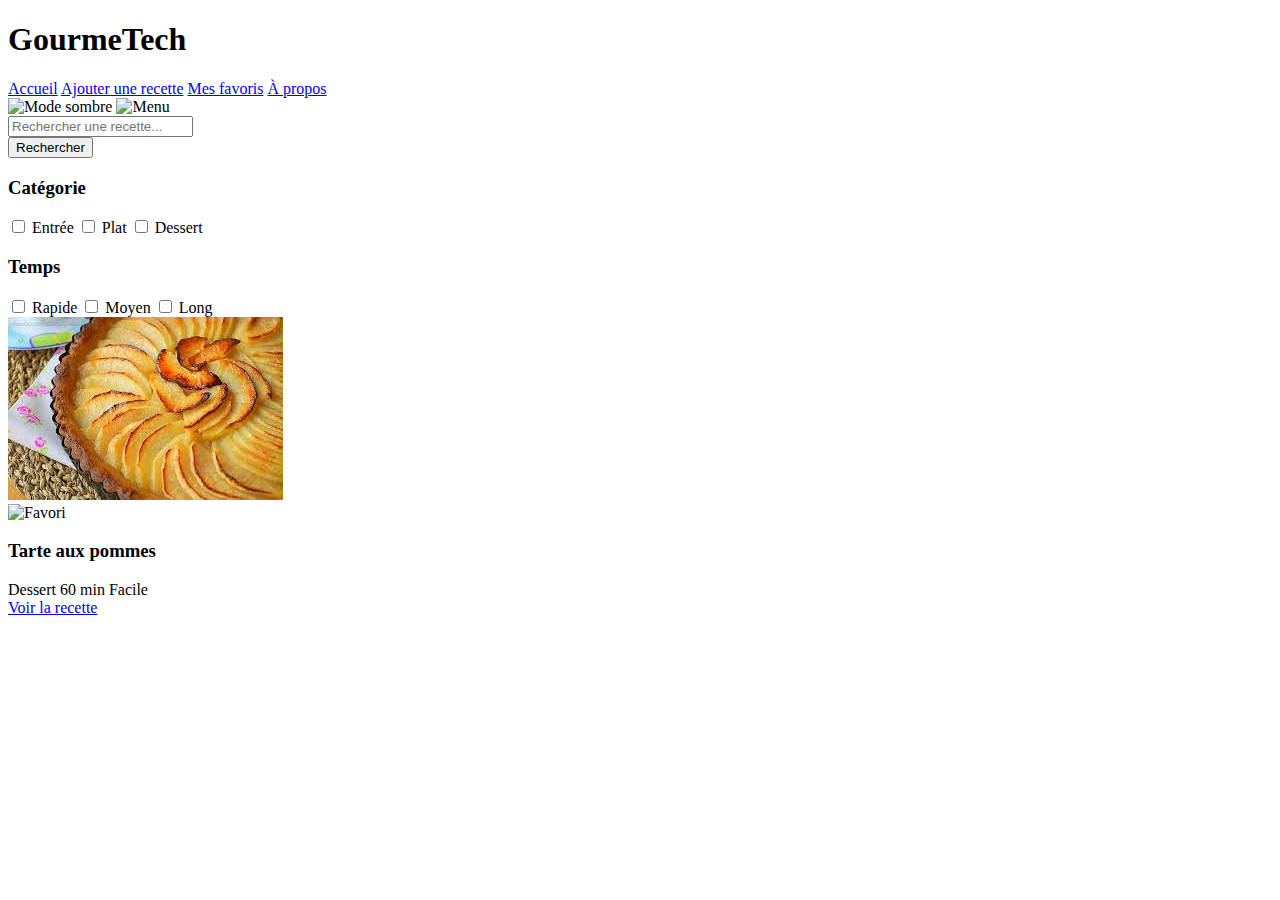
==== index.html @ 75c2d2dc "etape 1" ====
<!DOCTYPE html>
<html lang="en">

<head>
    <meta charset="UTF-8">
    <meta name="viewport" content="width=device-width, initial-scale=1.0">
    <title>GoutmeTech</title>
</head>

<body>
    <header>
        <!------------------------Section 1------------------------->
        <section>
            <h1>GourmeTech</h1>
            <article class="navbar-header"></article>
            <nav class="navbar">
                <div class="nav-links">
                    <a href="#">Accueil</a>
                    <a href="#">Ajouter une recette</a>
                    <a href="#">Mes favoris</a>
                    <a href="#">À propos</a>
                </div>
                <div class="nav-icons">
                    <img src="https://via.placeholder.com/24x24?text=🌙" alt="Mode sombre">
                    <img src="https://via.placeholder.com/24x24?text=☰" alt="Menu">
                </div>
            </nav>
            </article>
        </section>
    </header>
    
    <body>
        <!------------------------Section 2------------------------->
        <section>
            <article class="search-form-container">
                <form>
                    <!-- Champ de recherche -->
                    <div class="search-input">
                        <input type="text" placeholder="Rechercher une recette...">
                    </div>
    
                    <!-- Bouton Rechercher -->
                    <div class="search-button">
                        <button type="submit">Rechercher</button>
                    </div>
    
                    <!-- Section Catégorie -->
                    <div class="filter-section">
                        <h3>Catégorie</h3>
                        <label><input type="checkbox" name="category" value="entree"> Entrée</label>
                        <label><input type="checkbox" name="category" value="plat"> Plat</label>
                        <label><input type="checkbox" name="category" value="dessert"> Dessert</label>
                    </div>
    
                    <!-- Section Temps -->
                    <div class="filter-section">
                        <h3>Temps</h3>
                        <label><input type="checkbox" name="time" value="rapide"> Rapide</label>
                        <label><input type="checkbox" name="time" value="moyen"> Moyen</label>
                        <label><input type="checkbox" name="time" value="long"> Long</label>
                    </div>
                </form>
            </article>
        </section>
    <!------------------------Section 3------------------------->
        <section>
            <article class="recipe-card">
                <!-- Image de la recette -->
                <div class="recipe-image">
                    <img src="./img/Tarte aux pommes.jpeg" alt="Tarte aux pommes">
                    <div class="favorite-icon">
                        <img src="https://via.placeholder.com/20x20?text=♥" alt="Favori">
                    </div>
                </div>
        
                <!-- Contenu de la carte -->
                <div class="recipe-content">
                    <h3>Tarte aux pommes</h3>
                    <div class="recipe-tags">
                        <span class="tag-dessert">Dessert</span>
                        <span class="tag-time">60 min</span>
                        <span class="tag-difficulty">Facile</span>
                    </div>
                    <a href="#" class="recipe-button">Voir la recette</a>
                </div>
            </article>
        </section>


    </body>
    <footer>

    </footer>
</body>

</html>
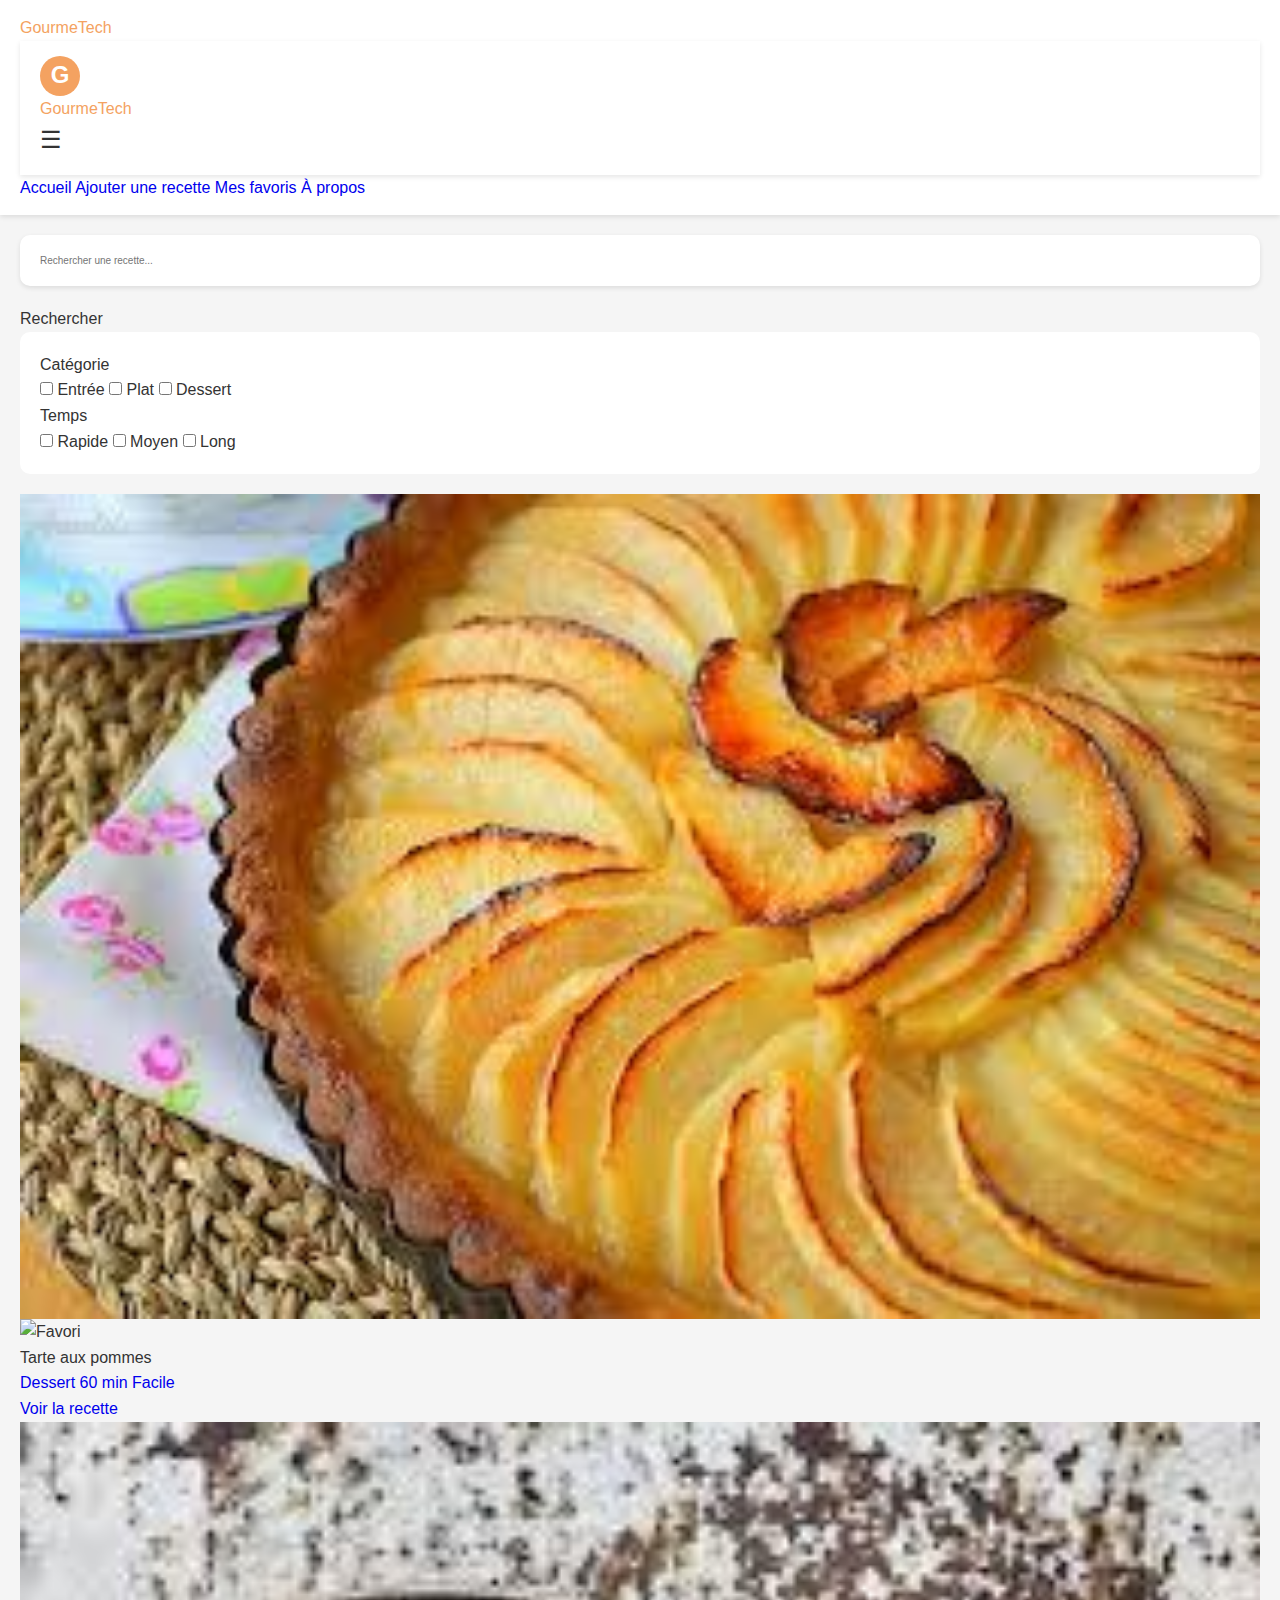
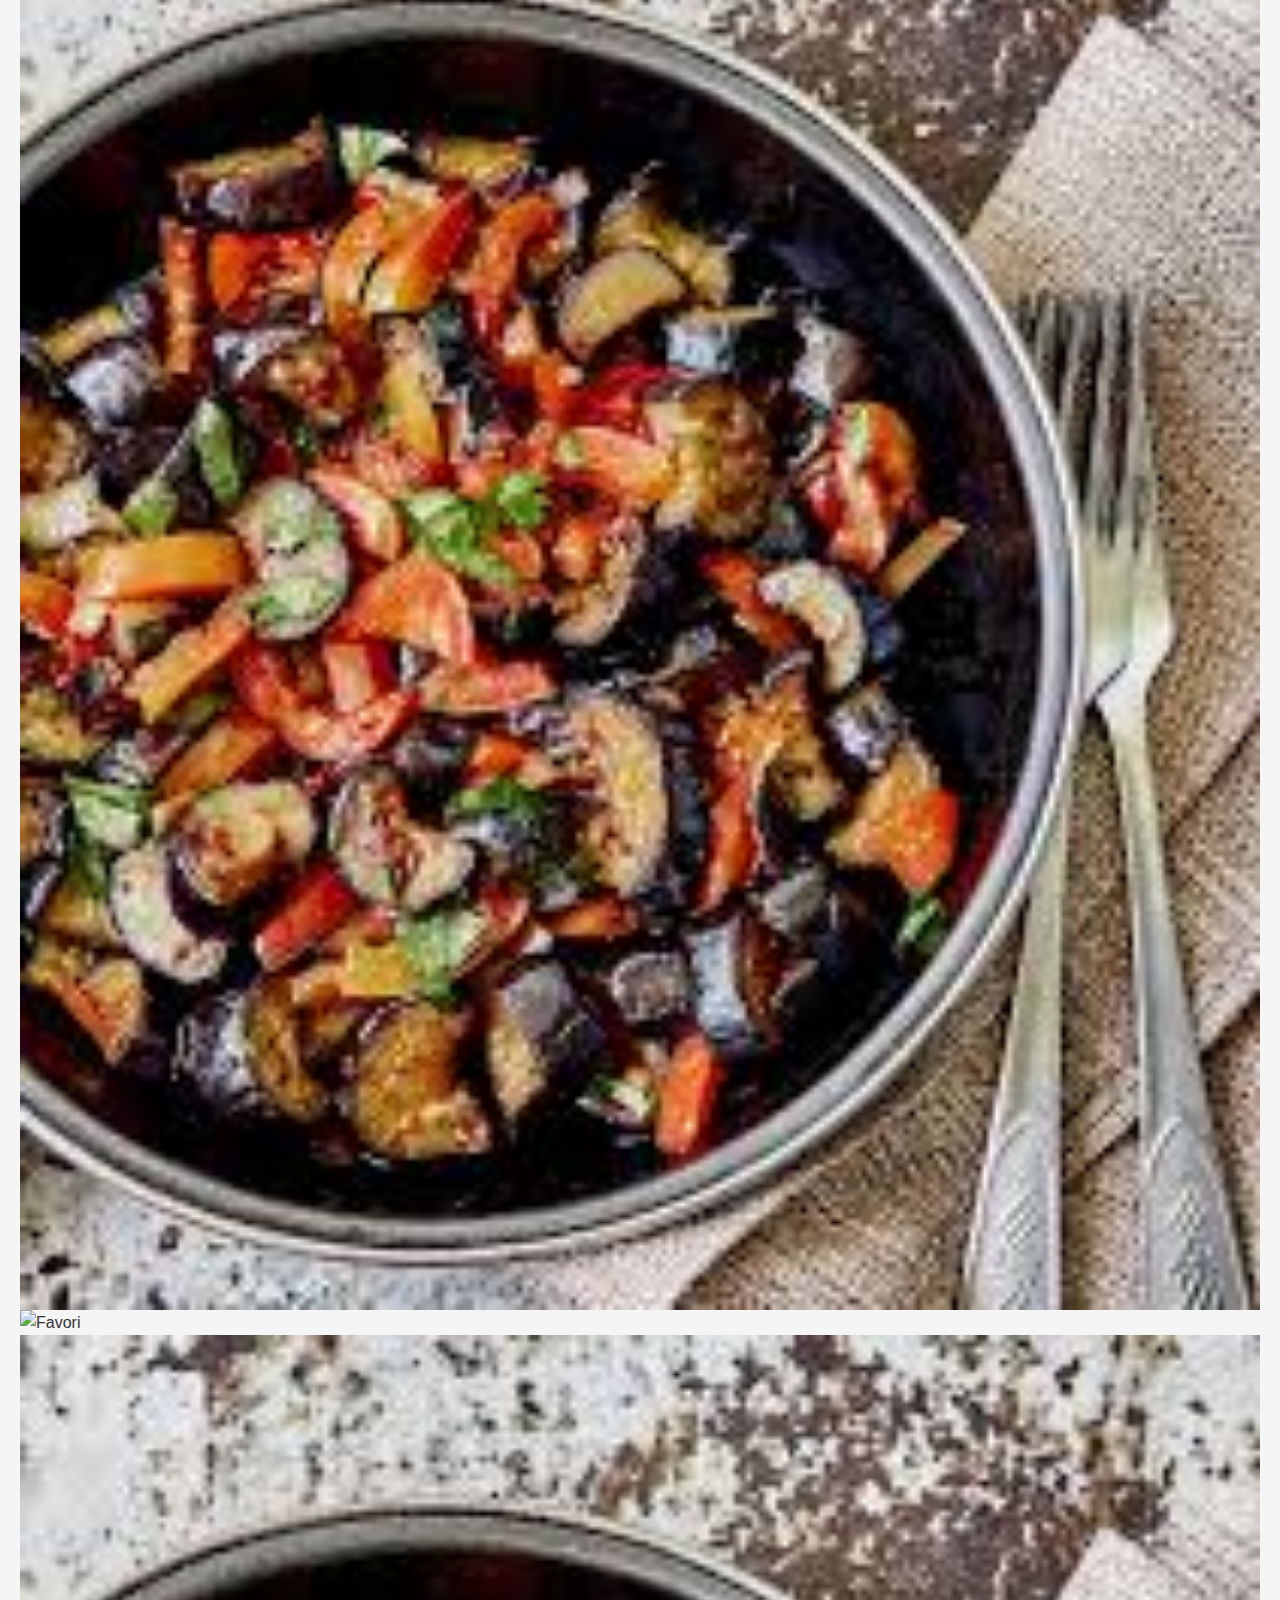
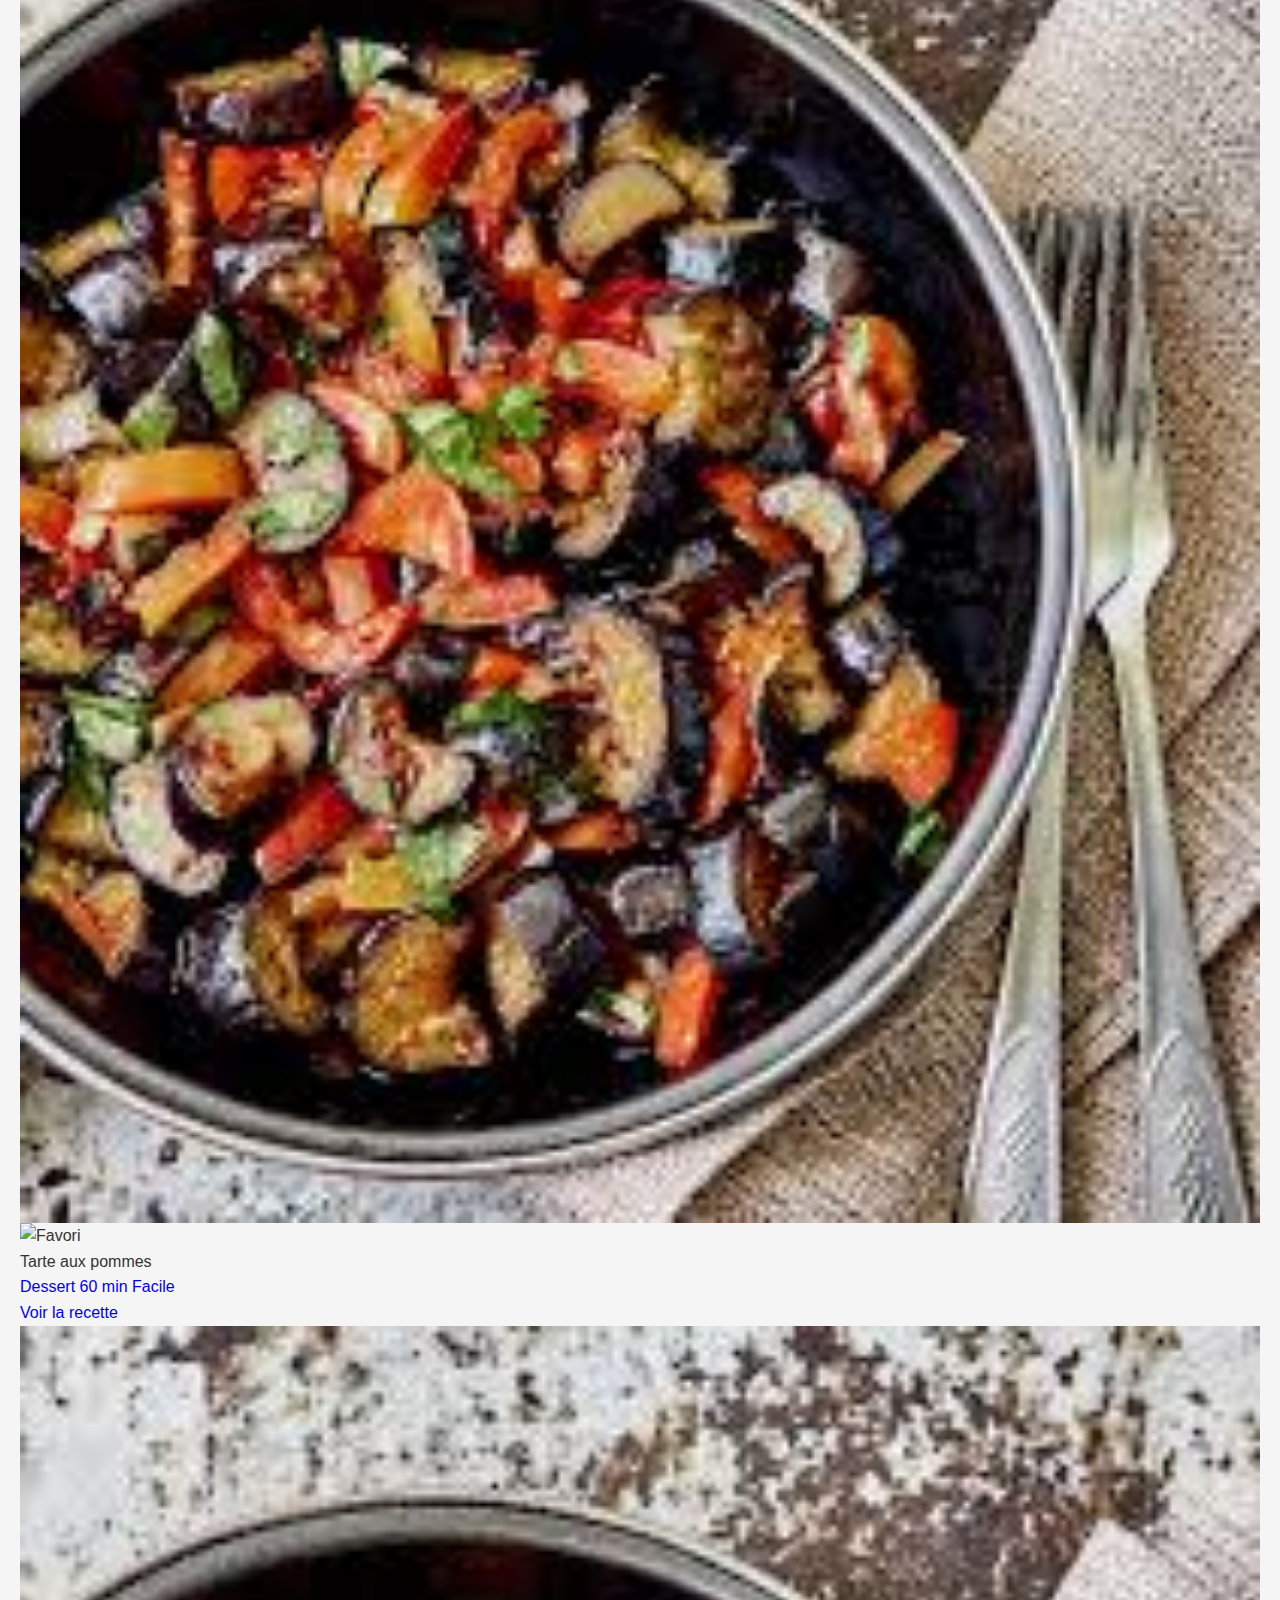
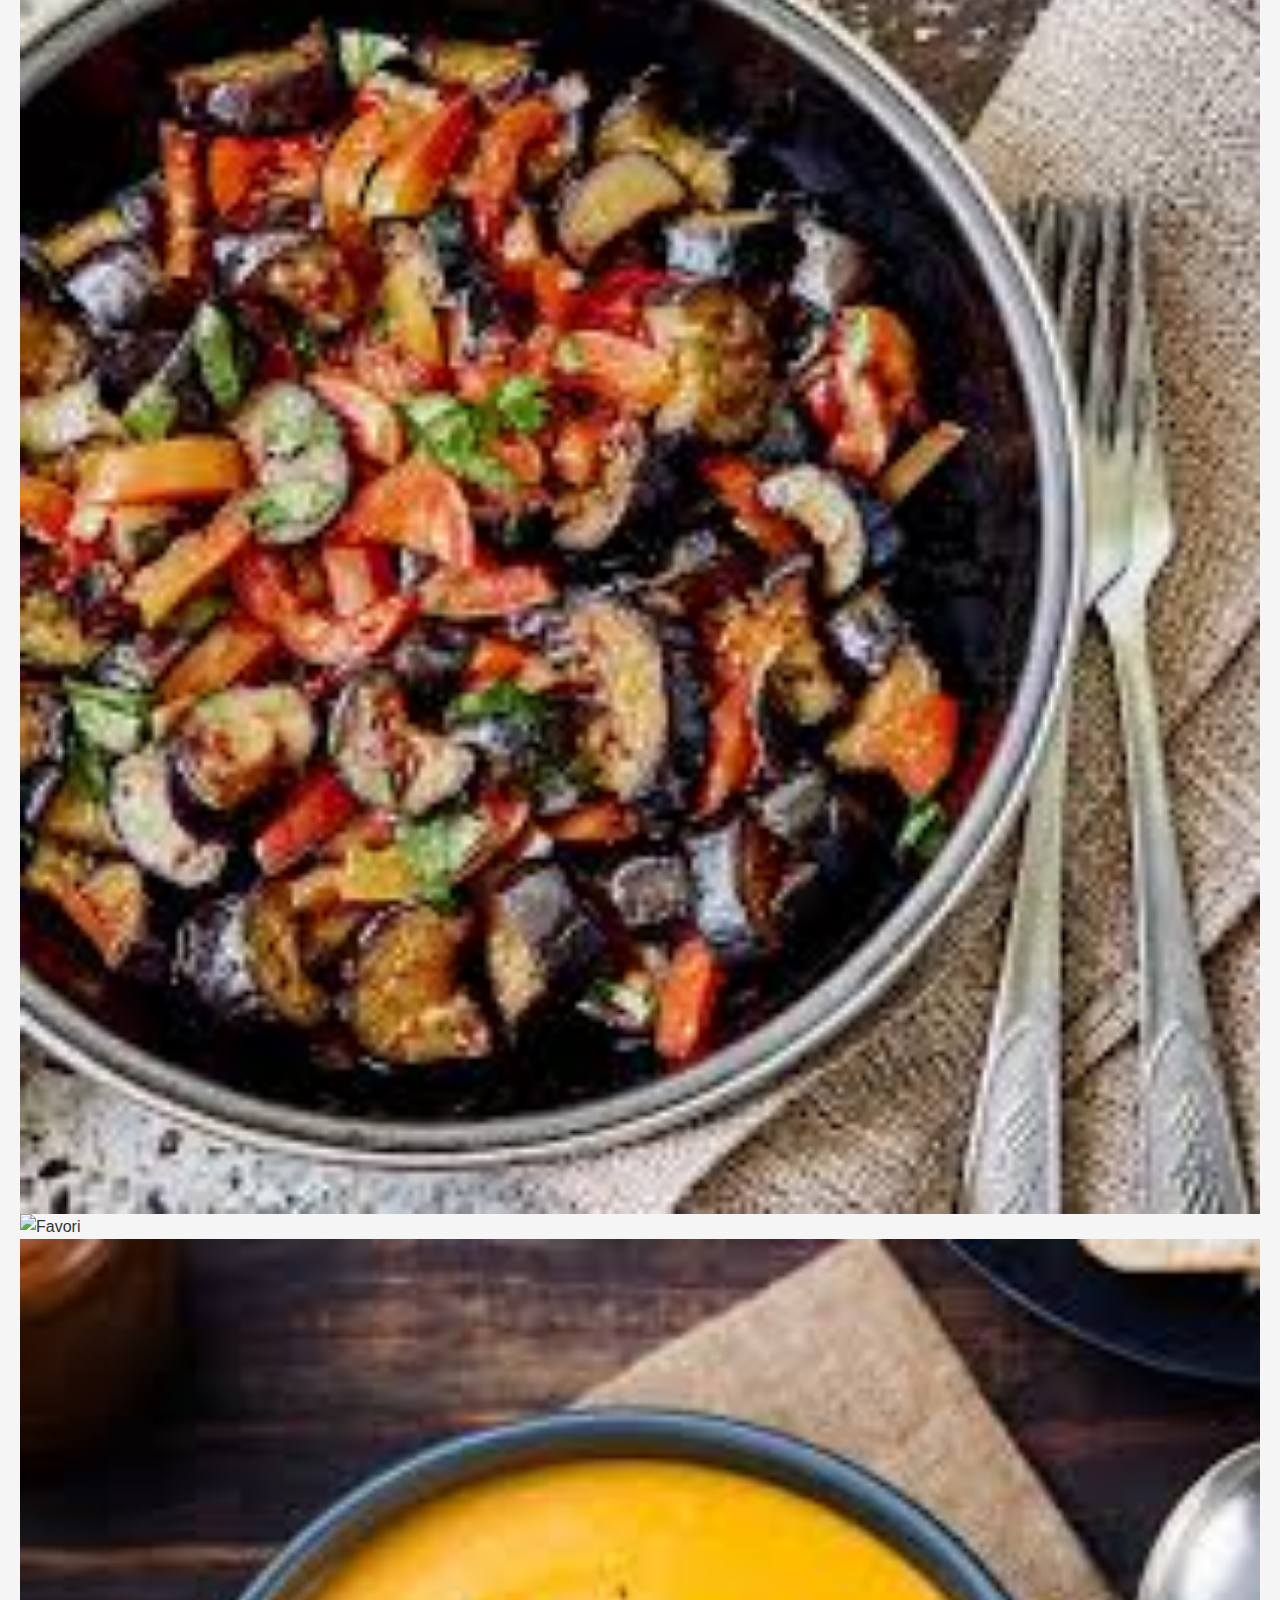
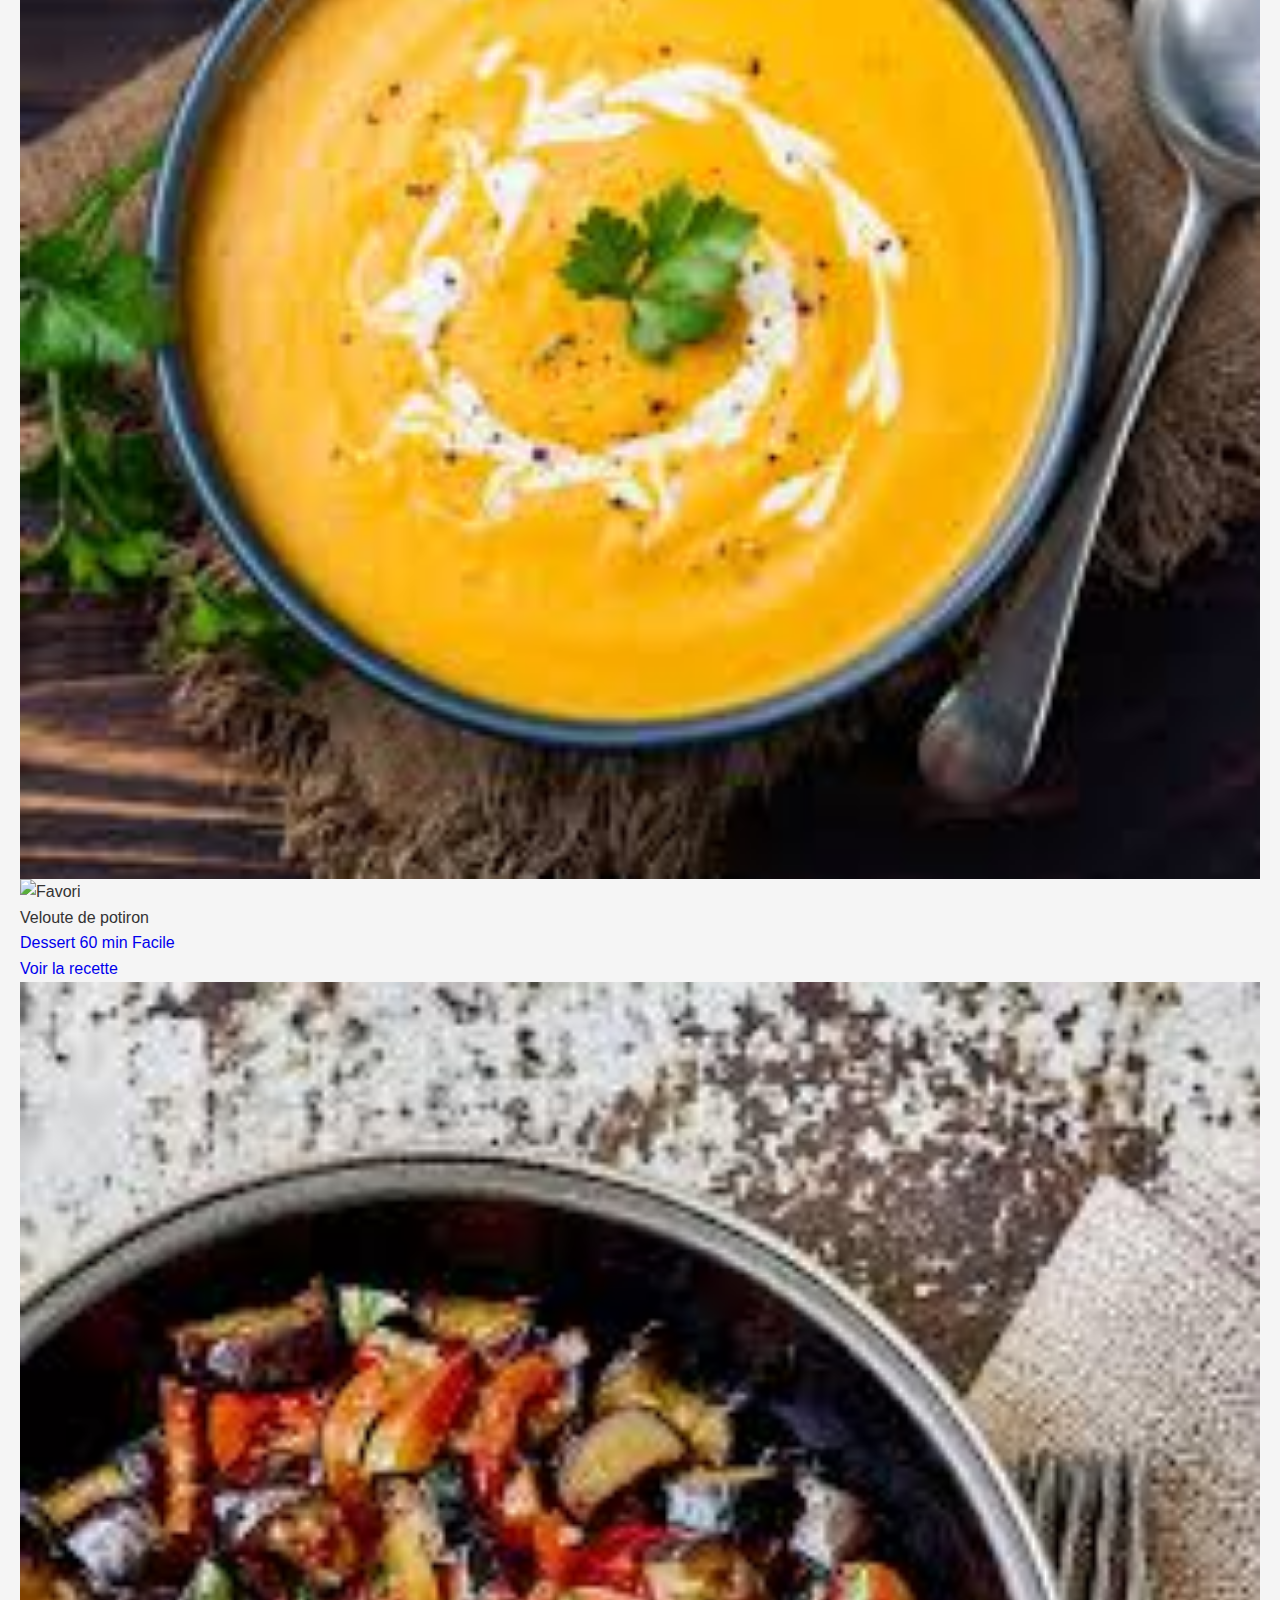
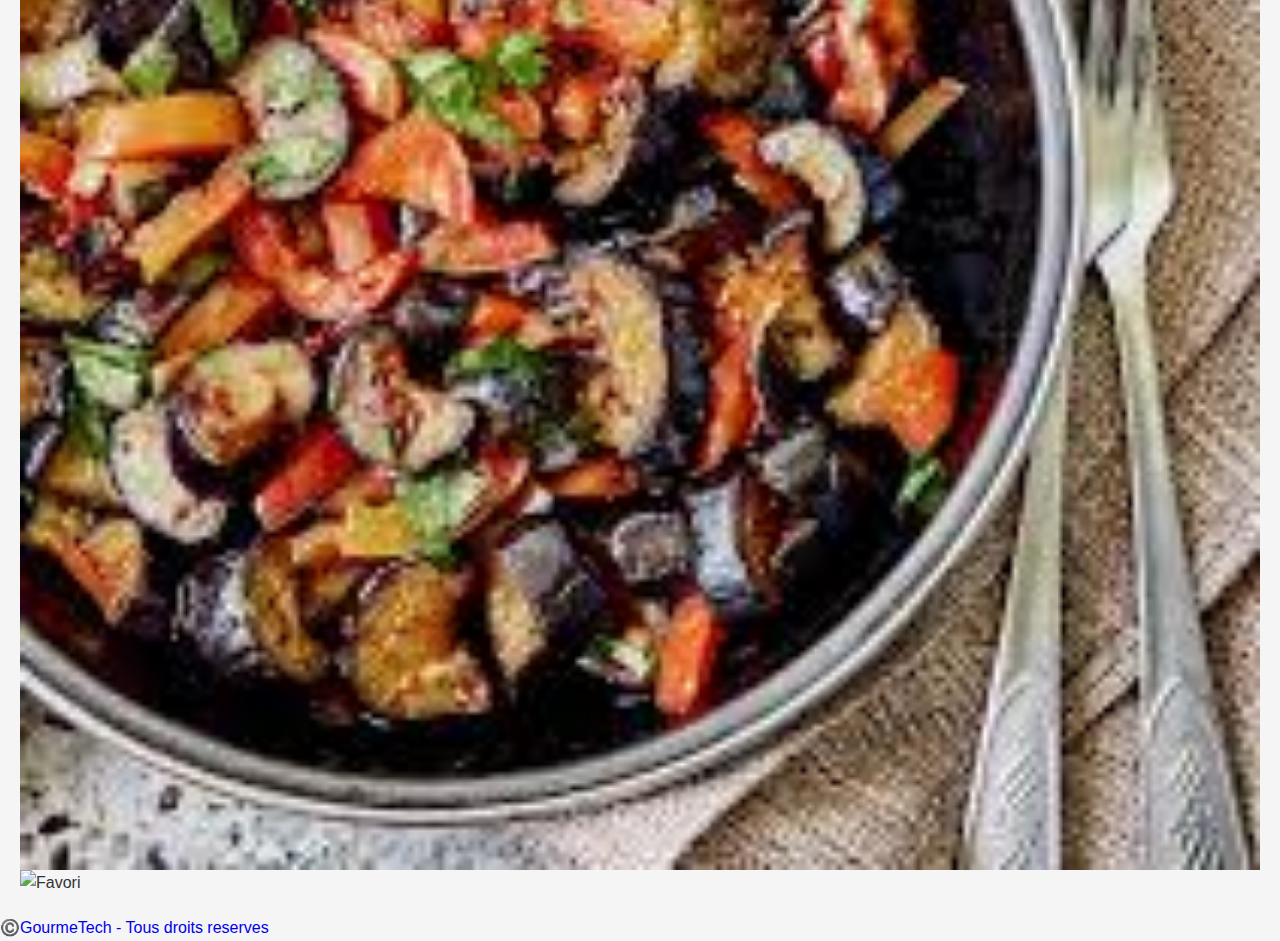
==== commit aaed7d09: "mise a jour de html et css" ====
--- a/index.html
+++ b/index.html
@@ -4,92 +4,152 @@
 <head>
     <meta charset="UTF-8">
     <meta name="viewport" content="width=device-width, initial-scale=1.0">
+    <link rel="stylesheet" href="./css/style.css">
+    <link rel="stylesheet" href="./css/reset.css">
     <title>GoutmeTech</title>
 </head>
 
 <body>
+    <!----------------------------Header-------------------------->
     <header>
-        <!------------------------Section 1------------------------->
+    <!--------------------------Section 1------------------------->
         <section>
             <h1>GourmeTech</h1>
             <article class="navbar-header"></article>
             <nav class="navbar">
+                <header>
+                    <div class="logo">G</div>
+                    <h1>GourmeTech</h1>
+                    <div class="menu-icon">☰</div>
+                </header>
+            
                 <div class="nav-links">
                     <a href="#">Accueil</a>
                     <a href="#">Ajouter une recette</a>
                     <a href="#">Mes favoris</a>
                     <a href="#">À propos</a>
                 </div>
-                <div class="nav-icons">
-                    <img src="https://via.placeholder.com/24x24?text=🌙" alt="Mode sombre">
-                    <img src="https://via.placeholder.com/24x24?text=☰" alt="Menu">
-                </div>
             </nav>
             </article>
         </section>
     </header>
-    
-    <body>
-        <!------------------------Section 2------------------------->
+    <!-------------------------------Main---------------------------->
+    <main>
+    <!-----------------------------Section 2------------------------->
         <section>
-            <article class="search-form-container">
+            <article class="form-recherche">
                 <form>
                     <!-- Champ de recherche -->
-                    <div class="search-input">
+                    <div class="barre-de-recherche">
                         <input type="text" placeholder="Rechercher une recette...">
                     </div>
-    
+
                     <!-- Bouton Rechercher -->
                     <div class="search-button">
                         <button type="submit">Rechercher</button>
                     </div>
-    
-                    <!-- Section Catégorie -->
-                    <div class="filter-section">
+
+                    <!-- Section Categorie -->
+                    <div class="filtres">
                         <h3>Catégorie</h3>
-                        <label><input type="checkbox" name="category" value="entree"> Entrée</label>
-                        <label><input type="checkbox" name="category" value="plat"> Plat</label>
-                        <label><input type="checkbox" name="category" value="dessert"> Dessert</label>
-                    </div>
-    
-                    <!-- Section Temps -->
-                    <div class="filter-section">
+                        <label><input type="checkbox"> Entrée</label>
+                        <label><input type="checkbox"> Plat</label>
+                        <label><input type="checkbox"> Dessert</label>
                         <h3>Temps</h3>
-                        <label><input type="checkbox" name="time" value="rapide"> Rapide</label>
-                        <label><input type="checkbox" name="time" value="moyen"> Moyen</label>
-                        <label><input type="checkbox" name="time" value="long"> Long</label>
+                        <label><input type="checkbox"> Rapide</label>
+                        <label><input type="checkbox"> Moyen</label>
+                        <label><input type="checkbox"> Long</label>
                     </div>
                 </form>
             </article>
-        </section>
-    <!------------------------Section 3------------------------->
-        <section>
-            <article class="recipe-card">
+
+
+            <!------------------------Tarte aux pommes------------------------->
+            <article class="recette-card">
                 <!-- Image de la recette -->
                 <div class="recipe-image">
-                    <img src="./img/Tarte aux pommes.jpeg" alt="Tarte aux pommes">
+                    <img src="./assets/img/Tarte aux pommes.jpeg" alt="Tarte aux pommes">
                     <div class="favorite-icon">
                         <img src="https://via.placeholder.com/20x20?text=♥" alt="Favori">
                     </div>
                 </div>
-        
                 <!-- Contenu de la carte -->
                 <div class="recipe-content">
                     <h3>Tarte aux pommes</h3>
                     <div class="recipe-tags">
-                        <span class="tag-dessert">Dessert</span>
-                        <span class="tag-time">60 min</span>
-                        <span class="tag-difficulty">Facile</span>
+                        <a href="#" class="dessert">Dessert</a>
+                        <a href="#" class="60min">60 min</a>
+                        <a href="#" class="facile">Facile</a>
                     </div>
-                    <a href="#" class="recipe-button">Voir la recette</a>
+                    <a href="./recette.html" class="recette-button">Voir la recette</a>
+                </div>
+                <div class="recipe-image">
+                    <img src="./img/Ratatouille.jpeg" alt="Ratatouille Provencale">
+                    <div class="favorite-icon">
+                        <img src="https://via.placeholder.com/20x20?text=♥" alt="Favori">
+                    </div>
+                </div>
+            </article>
+
+            <!------------------------Ratatouille Provencale------------------------->
+
+            <article class="recette-card">
+                <!-- Image de la recette -->
+                <div class="recipe-image">
+                    <img src="./assets/img/Ratatouille.jpeg" alt="ratatouille provencale">
+                    <div class="favorite-icon">
+                        <img src="https://via.placeholder.com/20x20?text=♥" alt="Favori">
+                    </div>
+                </div>
+                <!-- Contenu de la carte -->
+                <div class="recipe-content">
+                    <h3>Tarte aux pommes</h3>
+                    <div class="recipe-tags">
+                        <a href="#" class="dessert">Dessert</a>
+                        <a href="#" class="60min">60 min</a>
+                        <a href="#" class="facile">Facile</a>
+                    </div>
+                    <a href="./recette.html" class="recette-button">Voir la recette</a>
+                </div>
+                <div class="recipe-image">
+                    <img src="./img/Ratatouille.jpeg" alt="Ratatouille Provencale">
+                    <div class="favorite-icon">
+                        <img src="https://via.placeholder.com/20x20?text=♥" alt="Favori">
+                    </div>
+                </div>
+            </article>
+
+            <!------------------------Veloute de potiron------------------------->
+
+            <article class="recette-card">
+                <!-- Image de la recette -->
+                <div class="recipe-image">
+                    <img src="./assets/img/Veloute de potiron.jpeg" alt="veloute de potiron">
+                    <div class="favorite-icon">
+                        <img src="https://via.placeholder.com/20x20?text=♥" alt="Favori">
+                    </div>
+                </div>
+                <!-- Contenu de la carte -->
+                <div class="recipe-content">
+                    <h3>Veloute de potiron</h3>
+                    <div class="recipe-tags">
+                        <a href="#" class="dessert">Dessert</a>
+                        <a href="#" class="60min">60 min</a>
+                        <a href="#" class="facile">Facile</a>
+                    </div>
+                    <a href="./recette.html" class="recette-button">Voir la recette</a>
+                </div>
+                <div class="recipe-image">
+                    <img src="./img/Ratatouille.jpeg" alt="Ratatouille Provencale">
+                    <div class="favorite-icon">
+                        <img src="https://via.placeholder.com/20x20?text=♥" alt="Favori">
+                    </div>
                 </div>
             </article>
         </section>
-
-
-    </body>
+    </main>
     <footer>
-
+        <a href="#" class="droit">©️GourmeTech - Tous droits reserves</a>
     </footer>
 </body>
 
--- a/css/style.css
+++ b/css/style.css
@@ -0,0 +1,105 @@
+:root {
+    --background-color: #fff;
+    --color: #f4a261;
+    --couleur-texte: #333;
+
+    --taille-police-base: 16px;
+    --taille-titre: 24px;
+
+    --espacement-base: 10px;
+    --espacement-large: 20px;
+}
+
+body {
+    background-color: #f5f5f5;
+    color: #333;
+    font-family: 'Arial', sans-serif;
+    line-height: 1.6;
+}
+
+header {
+    display: flex;
+    align-items: center;
+    justify-content: space-between;
+    padding: 15px 20px;
+    background-color: #fff;
+    box-shadow: 0 2px 5px rgba(0, 0, 0, 0.1);
+}
+
+.logo {
+    width: 40px;
+    height: 40px;
+    background-color: #f4a261;
+    color: #fff;
+    display: flex;
+    align-items: center;
+    justify-content: center;
+    border-radius: 50%;
+    font-size: 24px;
+    font-weight: bold;
+}
+
+h1 {
+    font-size: 24px;
+    color: #f4a261;
+}
+
+.menu-icon {
+    font-size: 24px;
+    cursor: pointer;
+}
+
+main {
+    padding: 20px;
+}
+
+img{
+      width: 100%;  
+}
+
+.barre-de-recherche button {
+    background-color: #f4a261;
+    color: #fff;
+    border: none;
+    padding: 10px 20px;
+    border-radius: 5px;
+    font-size: 14px;
+    cursor: pointer;
+    text-transform: uppercase;
+    font-weight: bold;
+}
+
+.barre-recherche button:hover {
+    background-color: #e76f51;
+}
+
+.barre-de-recherche input {
+    flex: 1;
+    border: none;
+    outline: none;
+    padding: 10px;
+    font-size: 10px;
+    color: #333;
+}
+
+.barre-de-recherche {
+    display: flex;
+    align-items: center;
+    background-color: #fff;
+    border-radius: 10px;
+    padding: 10px;
+    box-shadow: 0 2px 5px rgba(0, 0, 0, 0.1);
+    margin-bottom: 20px;
+}
+
+.filtres {
+    background-color: #fff;
+    border-radius: 10px;
+    padding: 20px;
+    box-shadow: 0 2px 5px rgba(0, 0, 0, 0, 1);
+    margin-bottom: 20px;
+
+    h3 {
+        font-size: 16px;
+    }
+}